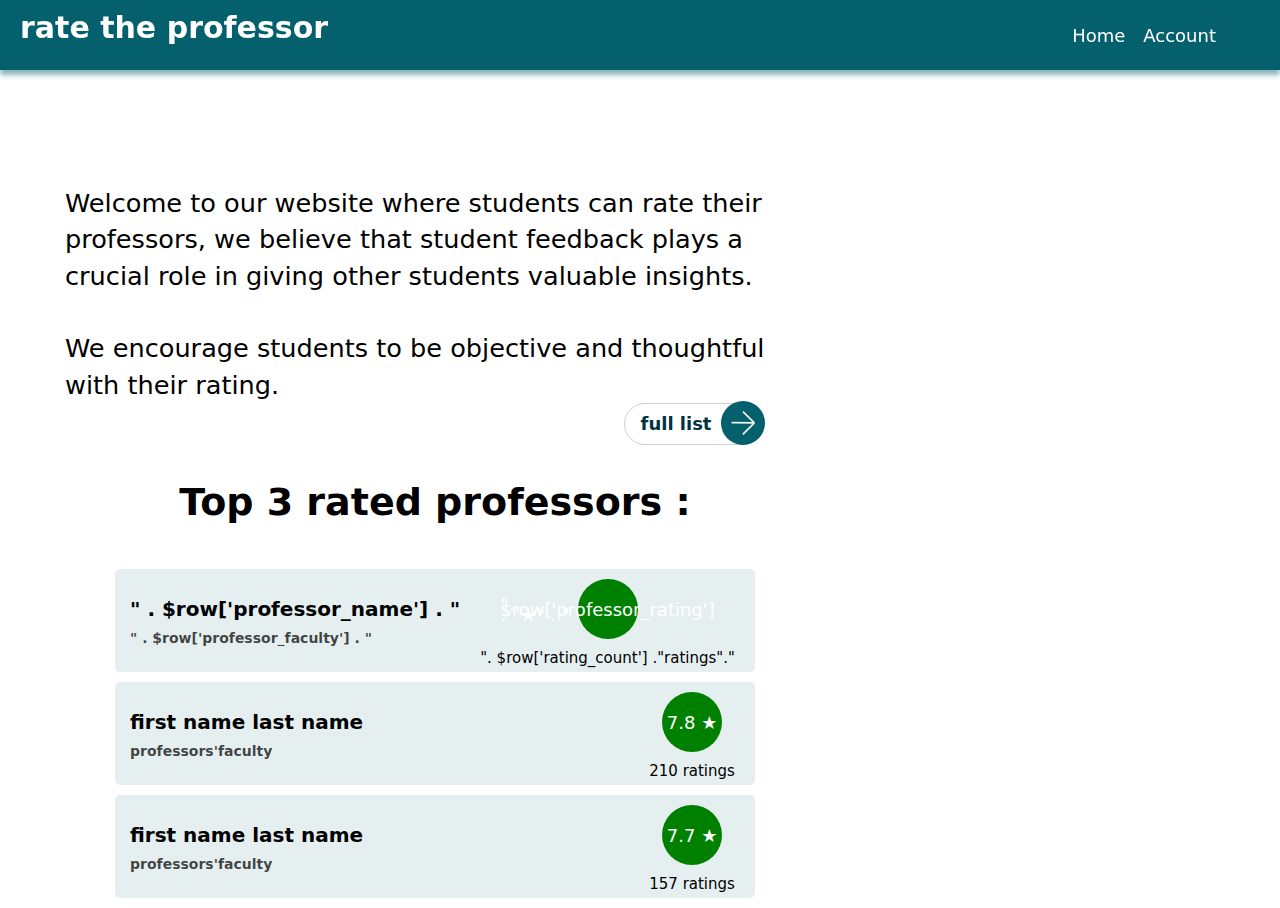
==== index.html @ 0ee9feb3 "Update and rename index.php to index.html" ====
<!DOCTYPE html>
<html lang="en">

<head>
  <meta charset="UTF-8">
  <meta http-equiv="X-UA-Compatible" content="IE=edge">
  <meta name="viewport" content="width=device-width, initial-scale=1.0">
  <link rel="stylesheet" href="index.css">
  <!-- <script src="index.js"></script> -->
  <title>rate the professor</title>
</head>

<body>
  <main>
    <div class="header_class" id="myHeader">

      <div class="site_name">
        <h2>rate the professor</h2>
      </div>

      <div class="navbar_items">
        <div class="nav-item">
          <a class="nav-link" href="index.php">Home</a>
        </div>
        <div class="nav-item">
          <a class="nav-link" href="#home">Account</a>
        </div>
      </div>
    </div>
    <div class="contentANDcards">
      <div class="content">
        <div class="homePageParagraph">
          <p> Welcome to our website where students can rate their <br>professors, we believe that student feedback
            plays a
            <br>crucial role in giving other students valuable insights.<br><br> We encourage students to be objective
            and thoughtful <br>with their
            rating.
          </p>
        </div>
        <div class="full-list-link">
          <a href="http://localhost/rate%20the%20prof/full_list_2.php" class="Button__StyledButton-sc-1nimqw7-0 dWGYca">full&nbsp;list<!-- --> <span class="icon-wrapper"><svg width="28" height="28" viewBox="0 0 28 28" fill="none" xmlns="http://www.w3.org/2000/svg">
                <path d="M13.929 2.625l11.446 11.344m0 0L13.866 25.375m11.509-11.406l-22.75-.265" stroke="#F3F2ED" stroke-width="1.75"></path>
              </svg></span></a>
        </div>
      </div>

      <div class="cards">
        <h1 class="top3h1">Top 3 rated professors :</h1>
        <div class="ratings">

        <!--  <?php
          include("C:/xampp/htdocs/rate the professor website/database.php");
          $sql = "SELECT professor_name,professor_faculty,professor_rating,rating_count FROM professors ORDER BY professor_rating DESC, rating_count DESC LIMIT 3;";
          $result = mysqli_query($conn, $sql);
          while ($row = mysqli_fetch_array($result)) {
            echo "<div class='topcard'>
        <div class='teacher_info'>
          <div class='professorName'>" . $row['professor_name'] . "</div>
          <div class='professorFaculty'>" . $row['professor_faculty'] . "</div>
        </div>
        <div class='ratingtop3'>
          <div class='ratingNumberGREEN'>" . $row['professor_rating'] . "&#9733" . "</div>
          <div class='ratingCount'>" . $row['rating_count'] . "ratings" . "</div>
        </div>
      </div>";
          }
          mysqli_close($conn);
          ?>  -->

          <div class='topcard'>
            <div class='teacher_info'>
              <div class='professorName'>" . $row['professor_name'] . "</div>
              <div class='professorFaculty'>" . $row['professor_faculty'] . "</div>
            </div>
            <div class='ratingtop3'>
              <div class='ratingNumberGREEN'>". $row['professor_rating'] . "&#9733" . "</div>
              <div class='ratingCount'>". $row['rating_count'] ."ratings"."</div>
            </div>
          </div>

          <div class="topcard">
            <div class="teacher_info">
              <div class="professorName">first name last name</div>
              <div class="professorFaculty">professors'faculty</div>
            </div>
            <div class="ratingtop3">
              <div class="ratingNumberGREEN">7.8 &#9733</div>
              <div class="ratingCount">210 ratings</div>
            </div>
          </div>

          <div class="topcard">
            <div class="teacher_info">
              <div class="professorName">first name last name</div>
              <div class="professorFaculty">professors'faculty</div>
            </div>
            <div class="ratingtop3">
              <div class="ratingNumberGREEN">7.7 &#9733</div>
              <div class="ratingCount">157 ratings</div>
            </div>
          </div>
        </div>
        </div>
      </div>
      <script src="index.js"></script>
  </main>
</body>

</html>
---- index.css ----
body {
  margin: 0;
  font-family: system-ui, -apple-system, BlinkMacSystemFont, 'Segoe UI', Roboto, Oxygen, Ubuntu, Cantarell, 'Open Sans', 'Helvetica Neue', sans-serif;
}

.header_class {
  color: #ffffff;
  position: fixed;
  top: 0;
  left: 0;
  width: 100%;
  background: rgb(4, 96, 108);
  z-index: 100;
  box-shadow: 0px 5px 5px rgba(4, 96, 108, 0.463);
  height: 70px;
}

main {
  margin-top: 100px;
  /* Add margin to the top of the page content to account for the fixed header */
}

h2 {
  display: block;
  font-size: 1.5em;
  margin-block-start: 0.3em;
  margin-block-end: 0.83em;
  margin-inline-start: 0px;
  margin-inline-end: 0px;
  font-weight: bold;
}

.site_name {
  margin-top: 10px;
  margin-left: 20px;
  width: fit-content;
  font-size: 20px;
}

@media (max-width: 450px) {
  .site_name {
    margin-top: 18px;
    font-size: 15px;
  }
}

.navbar_items {
  width: fit-content;
  margin-left: 0;
  margin-right: 0;
  position: absolute;
  display: flex;
  right: 5%;
  top: 35%;
}

.nav-item {
  width: fit-content;
  margin-left: 18px;
  font-size: 18px;
}

@media (max-width: 450px) {
  .nav-item {
    margin-left: 10px;
    font-size: 14px;
  }

  .navbar_items {
    top: 38%;
  }
}



p {
  display: block;
  margin-block-start: 10px;
  margin-block-end: 0em;
  margin-inline-start: 0px;
  margin-inline-end: 0px;
}

.content {
  display: flex;
  flex-direction: column;
  text-align: left;
  line-height: 25px;
  font-size: 1.6rem;
  font-weight: 500;
  line-height: 1.42;
  height: fit-content;
  margin-top: 75px;
}

@media (max-width: 1170px) {
  .content {
    font-size: 2rem;
    margin-left: auto;
    margin-right: auto;
  }
}


.sticky {
  position: fixed;
  top: 0;
  width: 100%;
}

.sticky+.content {
  padding-top: 102px;
}



.dWGYca {
  cursor: pointer;
  position: relative;
  background: rgb(255, 255, 255);
  border: 1px solid rgb(209, 209, 209);
  box-sizing: border-box;
  border-radius: 32px;
  padding: 11px 52px 11px 16px;
  font-weight: 600;
  display: inline-block;
  font-size: 18px;
  line-height: 18px;
  text-align: left;
  text-decoration: none;
  color: rgb(0, 50, 63);
  transition: all 0.3s ease 0s;
}

.dWGYca:hover {
  background: rgb(230, 230, 230);
  text-decoration: none;
}



.dWGYca .icon-wrapper {
  position: absolute;
  right: -2px;
  top: -3px;
  width: 44px;
  height: 44px;
  background: rgb(4, 96, 108);
  border-radius: 22px;
  display: flex;
  -webkit-box-align: center;
  align-items: center;
  -webkit-box-pack: center;
  justify-content: center;
}

* {
  box-sizing: border-box;
  padding: 0px;
}

a {
  text-decoration: none;
  color: white;
}

a:hover {
  text-decoration: underline;
}


.cards {
  width: fit-content;
}


.top3h1 {
  text-align: center;
  font-weight: 800;
  font-size: 38px;
}

.ratings {
  margin-top: 45px;
}

.contentANDcards {
  display: flex;
  justify-content: space-between;
  gap: 50px;
  margin-top: 35px;
  margin-left: 100PX;
  margin-right: 40px;
  flex-wrap: wrap;
}

.full-list-link {
  align-self: flex-end;
}

@media screen and (max-width: 1340px) {
  .contentANDcards {
    margin-left: 65PX;
    gap: 10px;
  }
}

@media screen and (max-width: 1265px) {
  .contentANDcards {
    margin-left: 25PX;
    gap: 10px;
  }
}


@media (max-width: 1170px) {
  .cards {
    margin-left: auto;
    margin-right: auto;
  }

  .ratings {
    margin-top: 30px;
    margin-bottom: 25px;
  }
}

@media (max-width: 880px) {

  .content {
    font-size: 1.5rem;
    margin-top: 15px;
  }
}

@media (max-width: 680px) {

  .content {
    font-size: 1.2rem;
    margin-top: 15px;
  }
}

@media (max-width: 560px) {

  .content {
    font-size: 1rem;
    margin-top: 15px;
  }
  .dWGYca {
    line-height: 5px;
    font-size: 15px;
    width: 100px;
  }
  .dWGYca .icon-wrapper {
    width: 32px;
    height: 32px;
  }
}


.topcard {
  border: none;
  border-radius: 5px;
  margin-bottom: 10px;
  margin-left: 50px;
  margin-right: 50px;
  padding: 10px;
  padding-top: 0px;
  padding-bottom: 5px;
  padding-right: 20px;
  padding-left: 15px;
  display: flex;
  justify-content: center;
  align-items: center;
  font-weight: bold;
  font-size: 1.5rem;
  background-color: rgba(4, 96, 108, 0.103);
  min-width: 60%;
  /* width: 70%; */
  justify-content: space-between;
  gap: 20px;
}

.teacher_info {
  display: flex;
  flex-direction: column;
  margin-left: 0px;
}

.professorName {
  font-size: 20px;
  font-style: normal;
  line-height: 24px;
  margin-top: 17px;
  margin-bottom: 9px;
  text-align: left;
  font-weight: 800;
}

.professorFaculty {
  line-height: 16px;
  margin-bottom: 11px;
  overflow: hidden;
  text-align: left;
  text-overflow: ellipsis;
  white-space: nowrap;
  width: 100%;
  font-size: 14px;
  color: rgba(0, 0, 0, 0.721);
}

.ratingtop3 {
  display: flex;
  flex-direction: column;
  align-items: center;
  margin: 0px;
  margin-top: 0px;
}

.ratingNumberGREEN {
  width: 60px;
  height: 60px;
  background-color: green;
  border-radius: 50%;
  display: flex;
  justify-content: center;
  align-items: center;
  color: white;
  font-size: 18px;
  font-weight: 400;
  line-height: 5px;
  margin-top: 10px;
}

.ratingNumberYELLOW {
  width: 60px;
  height: 60px;
  background-color: rgb(233, 164, 13);
  border-radius: 50%;
  display: flex;
  justify-content: center;
  align-items: center;
  color: white;
  font-size: 18px;
  font-weight: 400;
  line-height: 5px;
  margin-top: 10px;
}

.ratingNumberRED {
  width: 60px;
  height: 60px;
  background-color: rgb(208, 68, 68);
  border-radius: 50%;
  display: flex;
  justify-content: center;
  align-items: center;
  color: white;
  font-size: 18px;
  font-weight: 400;
  line-height: 5px;
  margin-top: 10px;
}

.ratingCount {
  font-size: 15px;
  margin-top: 10px;
  font-weight: 300;
  color: rgb(0, 0, 0);
}


@media (max-width: 450px) {
  .top3h1 {
    font-size: 28px;
    font-weight: 400;
  }

  .content {
    font-size: 1.3rem;
    margin-top: 15px;
  }

  .full-list-link {
    margin-top: 30px;
  }
  .dWGYca {
    line-height: 8px;
    font-size: 18px;
    width: 118px;
    text-align: left;
    
  }
  .dWGYca .icon-wrapper {
    width: 36px;
    height: 36px;
  }
  .contentANDcards{
    margin-left: 18px;
    margin-right: 18px;
  }
  .cards{
    width: 300px;
  }

  .topcard{
    margin: 0%;
    margin-bottom: 12px;
    padding-left: 8px;
    padding-right: 5px;

  }

  .ratingtop3{
    width: 85px;

  }

  .ratingCount{
    margin-top: 5px;
    font-size: 15px;
  }

  .professorName{
    margin-top: 4px;
    margin-bottom: 0;

    font-weight: 700;
    font-size: 18px;
  }

  .professorFaculty{
    margin-top: 5px;
    margin-bottom: 0;

    font-weight: 600;
    font-size: 14px;


  }
}
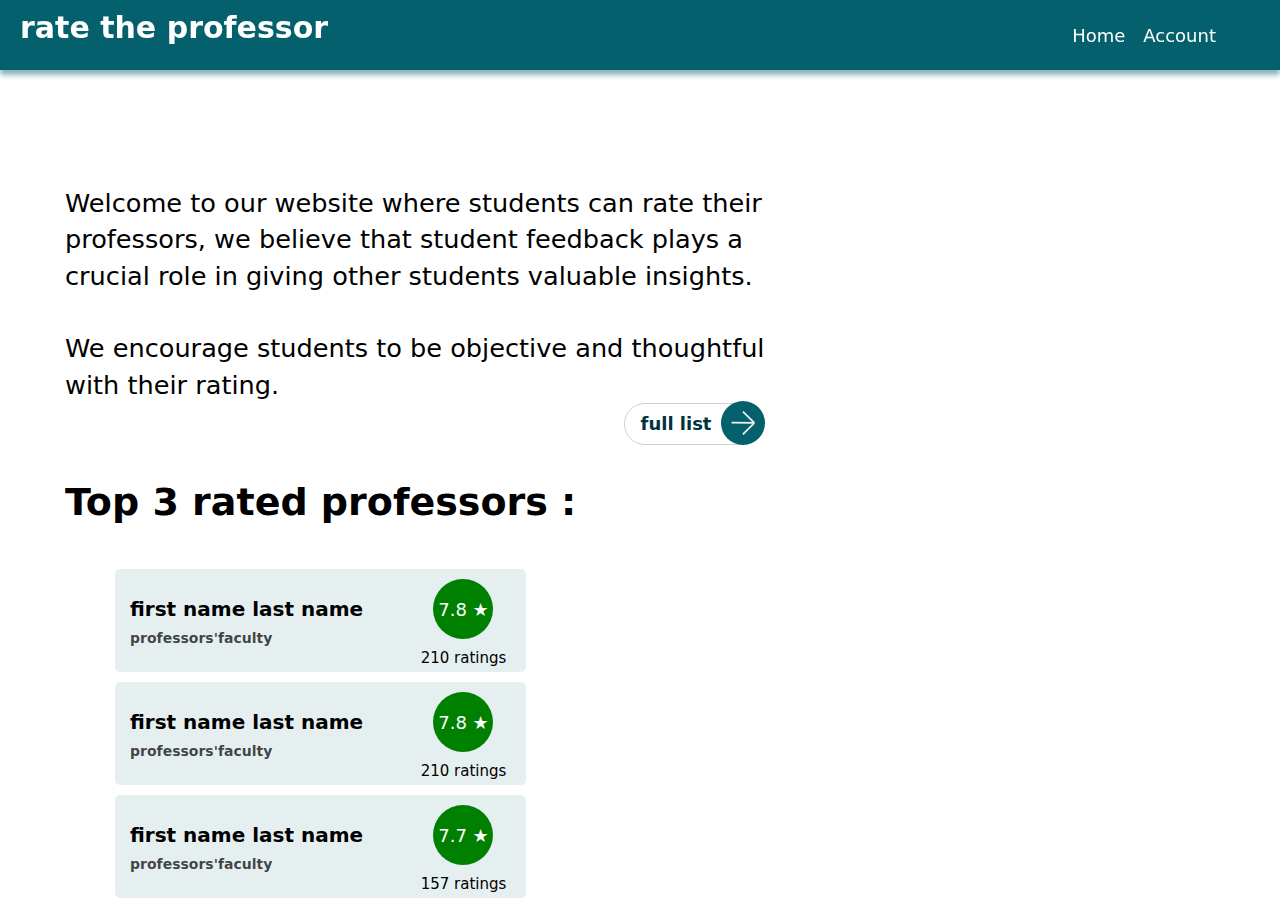
==== commit 1d4f8dc4: "Update index.html" ====
--- a/index.html
+++ b/index.html
@@ -67,18 +67,20 @@
           mysqli_close($conn);
           ?>  -->
 
-          <div class='topcard'>
-            <div class='teacher_info'>
-              <div class='professorName'>" . $row['professor_name'] . "</div>
-              <div class='professorFaculty'>" . $row['professor_faculty'] . "</div>
+     
+
+          <div class="topcard">
+            <div class="teacher_info">
+              <div class="professorName">first name last name</div>
+              <div class="professorFaculty">professors'faculty</div>
             </div>
-            <div class='ratingtop3'>
-              <div class='ratingNumberGREEN'>". $row['professor_rating'] . "&#9733" . "</div>
-              <div class='ratingCount'>". $row['rating_count'] ."ratings"."</div>
+            <div class="ratingtop3">
+              <div class="ratingNumberGREEN">7.8 &#9733</div>
+              <div class="ratingCount">210 ratings</div>
             </div>
           </div>
-
-          <div class="topcard">
+          
+            <div class="topcard">
             <div class="teacher_info">
               <div class="professorName">first name last name</div>
               <div class="professorFaculty">professors'faculty</div>
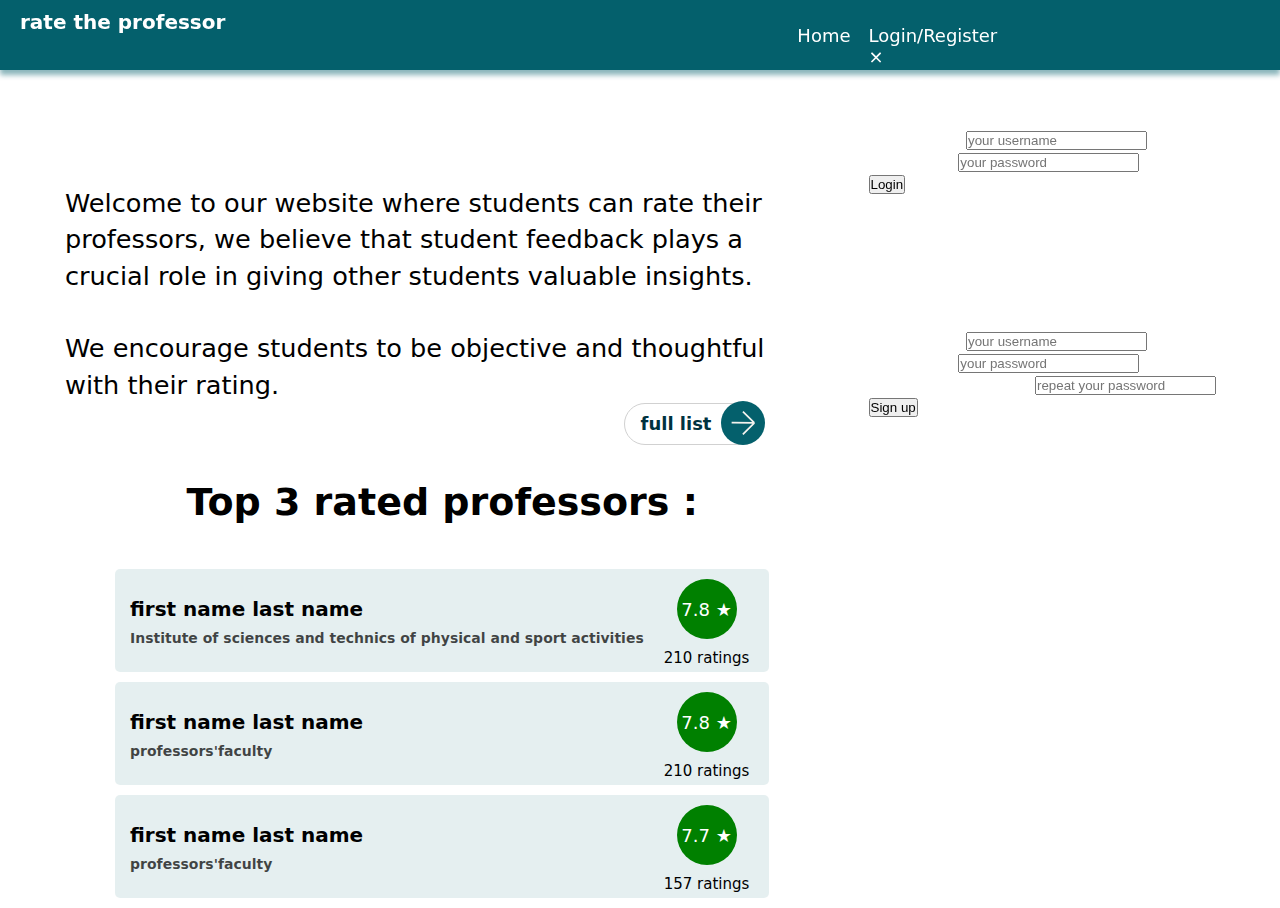
==== commit 83878c14: "Update index.html" ====
--- a/index.html
+++ b/index.html
@@ -2,110 +2,148 @@
 <html lang="en">
 
 <head>
-  <meta charset="UTF-8">
-  <meta http-equiv="X-UA-Compatible" content="IE=edge">
-  <meta name="viewport" content="width=device-width, initial-scale=1.0">
-  <link rel="stylesheet" href="index.css">
-  <!-- <script src="index.js"></script> -->
-  <title>rate the professor</title>
+    <meta charset="UTF-8">
+    <meta http-equiv="X-UA-Compatible" content="IE=edge">
+    <meta name="viewport" content="width=device-width, initial-scale=1.0">
+    <link rel="stylesheet" href="index.css">
+    <!-- <script src="index.js"></script> -->
+    <title>rate the professor</title>
 </head>
+<!-- -->
 
 <body>
-  <main>
-    <div class="header_class" id="myHeader">
+    <main>
+        <div class="header_class" id="myHeader">
+            <div>
+                <h2 class="site_name">rate the professor</h2>
+            </div>
 
-      <div class="site_name">
-        <h2>rate the professor</h2>
-      </div>
+            <div class="navbar_items">
+                <div class="nav-item">
+                    <a class="nav-link" href="index.html">Home</a>
+                </div>
+                <div class="nav-item">
+                    <a class="nav-link" href="#popupID">Login/Register</a>
+                    <div class="popup" id="popupID">
+                        <form>
+                            <a class="close_popup" href="#close">&times</a>
+                            <h2 class="popup_header">login</h2>
+                            <label class="credential_lbl" for="username">Username</label>
+                            <input class="popup_input" type="text" id="username" name="username"
+                                placeholder="your username">
+                            <br>
+                            <label class="credential_lbl" for="password">Password</label>
+                            <input class="popup_input" type="password" id="password" name="password"
+                                placeholder="your password">
+                            <br>
+                            <button class="popup_submit_btn" type="submit">Login</button>
+                        </form>
+                        <!-- <a class="pop_link" href="#close">Close</a> -->
+                        <div class="regestring">
+                            <p class="donthaveaccount">Don't have an Account? </p>
+                            <a class="regeter_link" href="#popup_register">Register</a>
+                        </div>
+                    </div>
+                    <div class="popup" id="popup_register">
+                        <form>
+                            <a class="close_popup" href="#close">&times</a>
+                            <h2 class="popup_header">Create an Account</h2>
+                            <label class="credential_lbl" for="username">Username</label>
+                            <input class="popup_input" type="text" id="username" name="username"
+                                placeholder="your username">
+                            <br>
+                            <label class="credential_lbl" for="password">Password</label>
+                            <input class="popup_input" type="password" id="password" name="password"
+                                placeholder="your password">
+                            <br>
+                            <label class="credential_lbl" for="confirm-password">Confirm Password</label>
+                            <input class="popup_input" type="password" id="confirm-password" name="confirm-password"
+                                placeholder="repeat your password">
+                            <br>
+                            <button class="popup_submit_btn" type="submit">Sign up</button>
+                        </form>
+                    </div>
+                </div>
+            </div>
+        </div>
+        <div class="contentANDcards">
+            <div class="content">
+                <div class="homePageParagraph">
+                    <p> Welcome to our website where students can rate their <br>professors, we believe that student
+                        feedback
+                        plays a
+                        <br>crucial role in giving other students valuable insights.<br><br> We encourage students to be
+                        objective
+                        and thoughtful <br>with their
+                        rating.
+                    </p>
+                </div>
+                <div class="full-list-link">
+                    <a href="full_list.html"
+                        class="Button__StyledButton-sc-1nimqw7-0 dWGYca">full&nbsp;list<!-- --> <span
+                            class="icon-wrapper"><svg width="28" height="28" viewBox="0 0 28 28" fill="none"
+                                xmlns="http://www.w3.org/2000/svg">
+                                <path d="M13.929 2.625l11.446 11.344m0 0L13.866 25.375m11.509-11.406l-22.75-.265"
+                                    stroke="#F3F2ED" stroke-width="1.75"></path>
+                            </svg></span></a>
+                </div>
+            </div>
 
-      <div class="navbar_items">
-        <div class="nav-item">
-          <a class="nav-link" href="index.php">Home</a>
+            <div class="cards">
+                <h1 class="top3h1">Top 3 rated professors :</h1>
+                <div class="ratings">
+
+                    <div class="topcard">
+                        <div class="teacher_info">
+                            <div class="professorName">first name last name</div>
+                            <div class="professorFaculty">Institute of sciences and technics of physical and sport
+                                activities</div>
+                        </div>
+                        <div class="ratingtop3">
+                            <div class="ratingNumberGREEN">7.8 &#9733</div>
+                            <div class="ratingCount">210 ratings</div>
+                        </div>
+                    </div>
+
+                    <div class="topcard">
+                        <div class="teacher_info">
+                            <div class="professorName">first name last name</div>
+                            <div class="professorFaculty">professors'faculty</div>
+                        </div>
+                        <div class="ratingtop3">
+                            <div class="ratingNumberGREEN">7.8 &#9733</div>
+                            <div class="ratingCount">210 ratings</div>
+                        </div>
+                    </div>
+
+                    <div class="topcard">
+                        <div class="teacher_info">
+                            <div class="professorName">first name last name</div>
+                            <div class="professorFaculty">professors'faculty</div>
+                        </div>
+                        <div class="ratingtop3">
+                            <div class="ratingNumberGREEN">7.7 &#9733</div>
+                            <div class="ratingCount">157 ratings</div>
+                        </div>
+                    </div>
+                </div>
+            </div>
         </div>
-        <div class="nav-item">
-          <a class="nav-link" href="#home">Account</a>
-        </div>
-      </div>
-    </div>
-    <div class="contentANDcards">
-      <div class="content">
-        <div class="homePageParagraph">
-          <p> Welcome to our website where students can rate their <br>professors, we believe that student feedback
-            plays a
-            <br>crucial role in giving other students valuable insights.<br><br> We encourage students to be objective
-            and thoughtful <br>with their
-            rating.
-          </p>
-        </div>
-        <div class="full-list-link">
-          <a href="http://localhost/rate%20the%20prof/full_list_2.php" class="Button__StyledButton-sc-1nimqw7-0 dWGYca">full&nbsp;list<!-- --> <span class="icon-wrapper"><svg width="28" height="28" viewBox="0 0 28 28" fill="none" xmlns="http://www.w3.org/2000/svg">
-                <path d="M13.929 2.625l11.446 11.344m0 0L13.866 25.375m11.509-11.406l-22.75-.265" stroke="#F3F2ED" stroke-width="1.75"></path>
-              </svg></span></a>
-        </div>
-      </div>
+        <!-- <script src="index.js"></script> -->
+        <!-- <Script>
+            const showPopupButton = document.getElementById("popup_login");
+            /* const closePopupButton = document.getElementById("close-popup-button"); */
+            const popup = document.getElementById("popupID");
 
-      <div class="cards">
-        <h1 class="top3h1">Top 3 rated professors :</h1>
-        <div class="ratings">
+            showPopupButton.addEventListener("click", () => {
+                popup.classList.add("show");
+            });
 
-        <!--  <?php
-          include("C:/xampp/htdocs/rate the professor website/database.php");
-          $sql = "SELECT professor_name,professor_faculty,professor_rating,rating_count FROM professors ORDER BY professor_rating DESC, rating_count DESC LIMIT 3;";
-          $result = mysqli_query($conn, $sql);
-          while ($row = mysqli_fetch_array($result)) {
-            echo "<div class='topcard'>
-        <div class='teacher_info'>
-          <div class='professorName'>" . $row['professor_name'] . "</div>
-          <div class='professorFaculty'>" . $row['professor_faculty'] . "</div>
-        </div>
-        <div class='ratingtop3'>
-          <div class='ratingNumberGREEN'>" . $row['professor_rating'] . "&#9733" . "</div>
-          <div class='ratingCount'>" . $row['rating_count'] . "ratings" . "</div>
-        </div>
-      </div>";
-          }
-          mysqli_close($conn);
-          ?>  -->
-
-     
-
-          <div class="topcard">
-            <div class="teacher_info">
-              <div class="professorName">first name last name</div>
-              <div class="professorFaculty">professors'faculty</div>
-            </div>
-            <div class="ratingtop3">
-              <div class="ratingNumberGREEN">7.8 &#9733</div>
-              <div class="ratingCount">210 ratings</div>
-            </div>
-          </div>
-          
-            <div class="topcard">
-            <div class="teacher_info">
-              <div class="professorName">first name last name</div>
-              <div class="professorFaculty">professors'faculty</div>
-            </div>
-            <div class="ratingtop3">
-              <div class="ratingNumberGREEN">7.8 &#9733</div>
-              <div class="ratingCount">210 ratings</div>
-            </div>
-          </div>
-
-          <div class="topcard">
-            <div class="teacher_info">
-              <div class="professorName">first name last name</div>
-              <div class="professorFaculty">professors'faculty</div>
-            </div>
-            <div class="ratingtop3">
-              <div class="ratingNumberGREEN">7.7 &#9733</div>
-              <div class="ratingCount">157 ratings</div>
-            </div>
-          </div>
-        </div>
-        </div>
-      </div>
-      <script src="index.js"></script>
-  </main>
+          /*   closePopupButton.addEventListener("click", () => {
+                popup.classList.remove("show");
+            }); */
+        </Script> -->
+    </main>
 </body>
 
 </html>
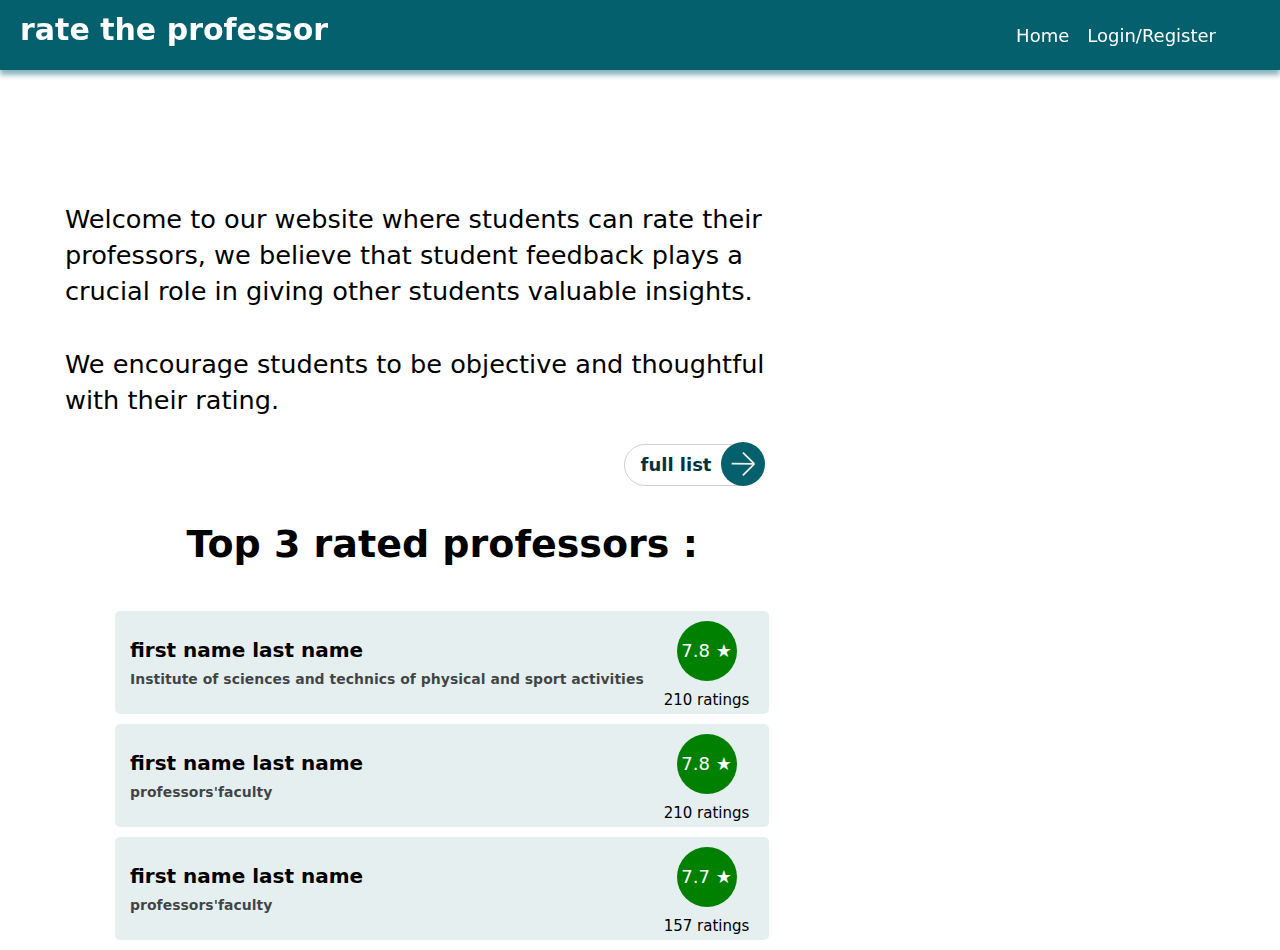
==== commit cda100f4: "Update index.html" ====
--- a/index.html
+++ b/index.html
@@ -7,7 +7,7 @@
     <meta name="viewport" content="width=device-width, initial-scale=1.0">
     <link rel="stylesheet" href="index.css">
     <!-- <script src="index.js"></script> -->
-    <title>rate the professor</title>
+    <title>Rate The Professor</title>
 </head>
 <!-- -->
 
--- a/index.css
+++ b/index.css
@@ -1,6 +1,15 @@
 body {
   margin: 0;
   font-family: system-ui, -apple-system, BlinkMacSystemFont, 'Segoe UI', Roboto, Oxygen, Ubuntu, Cantarell, 'Open Sans', 'Helvetica Neue', sans-serif;
+}
+
+main {
+  margin-top: 100px;
+}
+
+* {
+  box-sizing: border-box;
+  padding: 0px;
 }
 
 .header_class {
@@ -15,26 +24,143 @@
   height: 70px;
 }
 
-main {
-  margin-top: 100px;
-  /* Add margin to the top of the page content to account for the fixed header */
-}
-
-h2 {
-  display: block;
-  font-size: 1.5em;
+.popup {
+ /* display: none;  */
+  opacity: 0;
+  visibility: hidden;
+  position: fixed;
+  top: 50%;
+  left: 50%;
+  transform: translate(-50%, -50%);
+  background: rgb(4, 96, 108);
+  padding: 20px;
+  padding-top: 5px;
+  box-shadow: 0px 0px 50px 10px rgba(89, 88, 88, 0.666);
+  border-radius: 5px;
+  transition: opacity 150ms ease-in-out, visibility 150ms ease-in-out;
+ /*  transition-duration: 250ms;
+  transition-property: all; */
+}
+
+.popup:target {
+  /* display: block; */
+  opacity: 1;
+  visibility: visible;
+}
+
+.close_popup{
+  position: absolute;
+  top: 0;
+  right: 10px;
+  text-decoration: none;
+  color: rgba(255, 255, 255, 0.774);
+  font-size: 25px;
+}
+
+.close_popup:hover{
+  color: rgb(255, 255, 255);
+  text-decoration: none;
+}
+
+
+.popup_header{
+  margin: 0;
+  margin-top: 30px;
+  margin-bottom: 35px;
+  font-size: 25px;
+  font-weight: 400;
+  text-align: center;
+}
+
+.credential_lbl{
+  font-size: 16px;
+  font-weight: 300;
+}
+
+.popup_submit_btn{
+  margin-top: 20px;
+  width: 100%;
+  padding: 6px;
+  border: none;
+  border-radius: 5px;
+  cursor: pointer;
+  background-color:#6ebd94;
+  color: #ffffff;
+  font-family: Arial, Helvetica, sans-serif;
+  font-size: 17px;
+  font-weight: 100;
+}
+
+.popup_submit_btn:hover{
+  transition-duration: 250ms;
+  background-color:#599c79;
+}
+
+.regestring{
+  display: flex;
+  gap: 5px;
+  align-items: center;
+}
+
+.donthaveaccount{
+  font-size: 13px;
+  width: fit-content;
+}
+
+.regeter_link{
+  text-decoration: none;
+  font-size: 15px;
+
+  color: rgb(168, 232, 185);
+
+}
+
+.popup_input{
+  margin-top: 8px;
+  padding: 8px;
+  border: none;
+  border-radius: 5px;
+  width: 100%;
+  font-size: 15px;
+}
+
+.popup_input:focus{
+  outline: none;
+}
+
+.forgotpass{
+  margin-left: 5px;
+  text-decoration: none;
+  color: rgb(168, 232, 185);
+  font-size: 13px;
+}
+
+
+.site_name {
+  /*  display: block;
   margin-block-start: 0.3em;
   margin-block-end: 0.83em;
   margin-inline-start: 0px;
-  margin-inline-end: 0px;
-  font-weight: bold;
-}
-
-.site_name {
-  margin-top: 10px;
+  margin-inline-end: 0px; */
+  /*  margin-top: 10px; */
+  margin-top: 12px;
   margin-left: 20px;
   width: fit-content;
-  font-size: 20px;
+  font-size: 30px;
+}
+
+.nav-link {
+  text-decoration: none;
+  color: #ffffff;
+  cursor: pointer;
+}
+
+.pop_link {
+  text-decoration: none;
+  color: #ffffff;
+  cursor: pointer;
+  font-size: 15px;
+  margin-right: 8px;
 }
 
 @media (max-width: 450px) {
@@ -73,13 +199,13 @@
 
 
 
-p {
+/* p {
   display: block;
   margin-block-start: 10px;
   margin-block-end: 0em;
   margin-inline-start: 0px;
   margin-inline-end: 0px;
-}
+} */
 
 .content {
   display: flex;
@@ -154,15 +280,10 @@
   justify-content: center;
 }
 
-* {
-  box-sizing: border-box;
-  padding: 0px;
-}
-
-a {
+/* a {
   text-decoration: none;
   color: white;
-}
+} */
 
 a:hover {
   text-decoration: underline;
@@ -217,6 +338,7 @@
   .cards {
     margin-left: auto;
     margin-right: auto;
+    width: auto;
   }
 
   .ratings {
@@ -247,11 +369,13 @@
     font-size: 1rem;
     margin-top: 15px;
   }
+
   .dWGYca {
     line-height: 5px;
     font-size: 15px;
     width: 100px;
   }
+
   .dWGYca .icon-wrapper {
     width: 32px;
     height: 32px;
@@ -271,13 +395,14 @@
   padding-right: 20px;
   padding-left: 15px;
   display: flex;
-  justify-content: center;
+  /*  justify-content: center; */
   align-items: center;
   font-weight: bold;
   font-size: 1.5rem;
   background-color: rgba(4, 96, 108, 0.103);
-  min-width: 60%;
+  /*  min-width: 60%; */
   /* width: 70%; */
+  width: auto;
   justify-content: space-between;
   gap: 20px;
 }
@@ -296,6 +421,7 @@
   margin-bottom: 9px;
   text-align: left;
   font-weight: 800;
+  white-space: nowrap;
 }
 
 .professorFaculty {
@@ -304,7 +430,7 @@
   overflow: hidden;
   text-align: left;
   text-overflow: ellipsis;
-  white-space: nowrap;
+  white-space: wrap;
   width: 100%;
   font-size: 14px;
   color: rgba(0, 0, 0, 0.721);
@@ -316,6 +442,7 @@
   align-items: center;
   margin: 0px;
   margin-top: 0px;
+  width: fit-content;
 }
 
 .ratingNumberGREEN {
@@ -368,10 +495,20 @@
   margin-top: 10px;
   font-weight: 300;
   color: rgb(0, 0, 0);
+  white-space: nowrap;
 }
 
 
 @media (max-width: 450px) {
+  .site_name {
+    font-size: 20px;
+    margin-top: 20px;
+    margin-left: 10px;
+  }
+  .navbar_items{
+    right: 10px;
+  }
+
   .top3h1 {
     font-size: 28px;
     font-weight: 400;
@@ -385,26 +522,30 @@
   .full-list-link {
     margin-top: 30px;
   }
+
   .dWGYca {
     line-height: 8px;
     font-size: 18px;
     width: 118px;
     text-align: left;
-    
-  }
+
+  }
+
   .dWGYca .icon-wrapper {
     width: 36px;
     height: 36px;
   }
-  .contentANDcards{
+
+  .contentANDcards {
     margin-left: 18px;
     margin-right: 18px;
   }
-  .cards{
-    width: 300px;
-  }
-
-  .topcard{
+
+  .cards {
+    width: fit-content;
+  }
+
+  .topcard {
     margin: 0%;
     margin-bottom: 12px;
     padding-left: 8px;
@@ -412,31 +553,34 @@
 
   }
 
-  .ratingtop3{
-    width: 85px;
-
-  }
-
-  .ratingCount{
+  .ratingtop3 {
+    min-width: 85px;
+  }
+
+  .ratingCount {
     margin-top: 5px;
-    font-size: 15px;
-  }
-
-  .professorName{
+    font-size: 14px;
+    font-weight: 300;
+
+  }
+
+  .professorName {
     margin-top: 4px;
     margin-bottom: 0;
-
     font-weight: 700;
     font-size: 18px;
   }
 
-  .professorFaculty{
+  .professorFaculty {
     margin-top: 5px;
     margin-bottom: 0;
-
     font-weight: 600;
-    font-size: 14px;
-
-
-  }
-}+    font-size: 15px;
+
+  }
+  .popup{
+    min-width: fit-content;
+    width: 290px;
+    height: 370px;
+  }
+}
